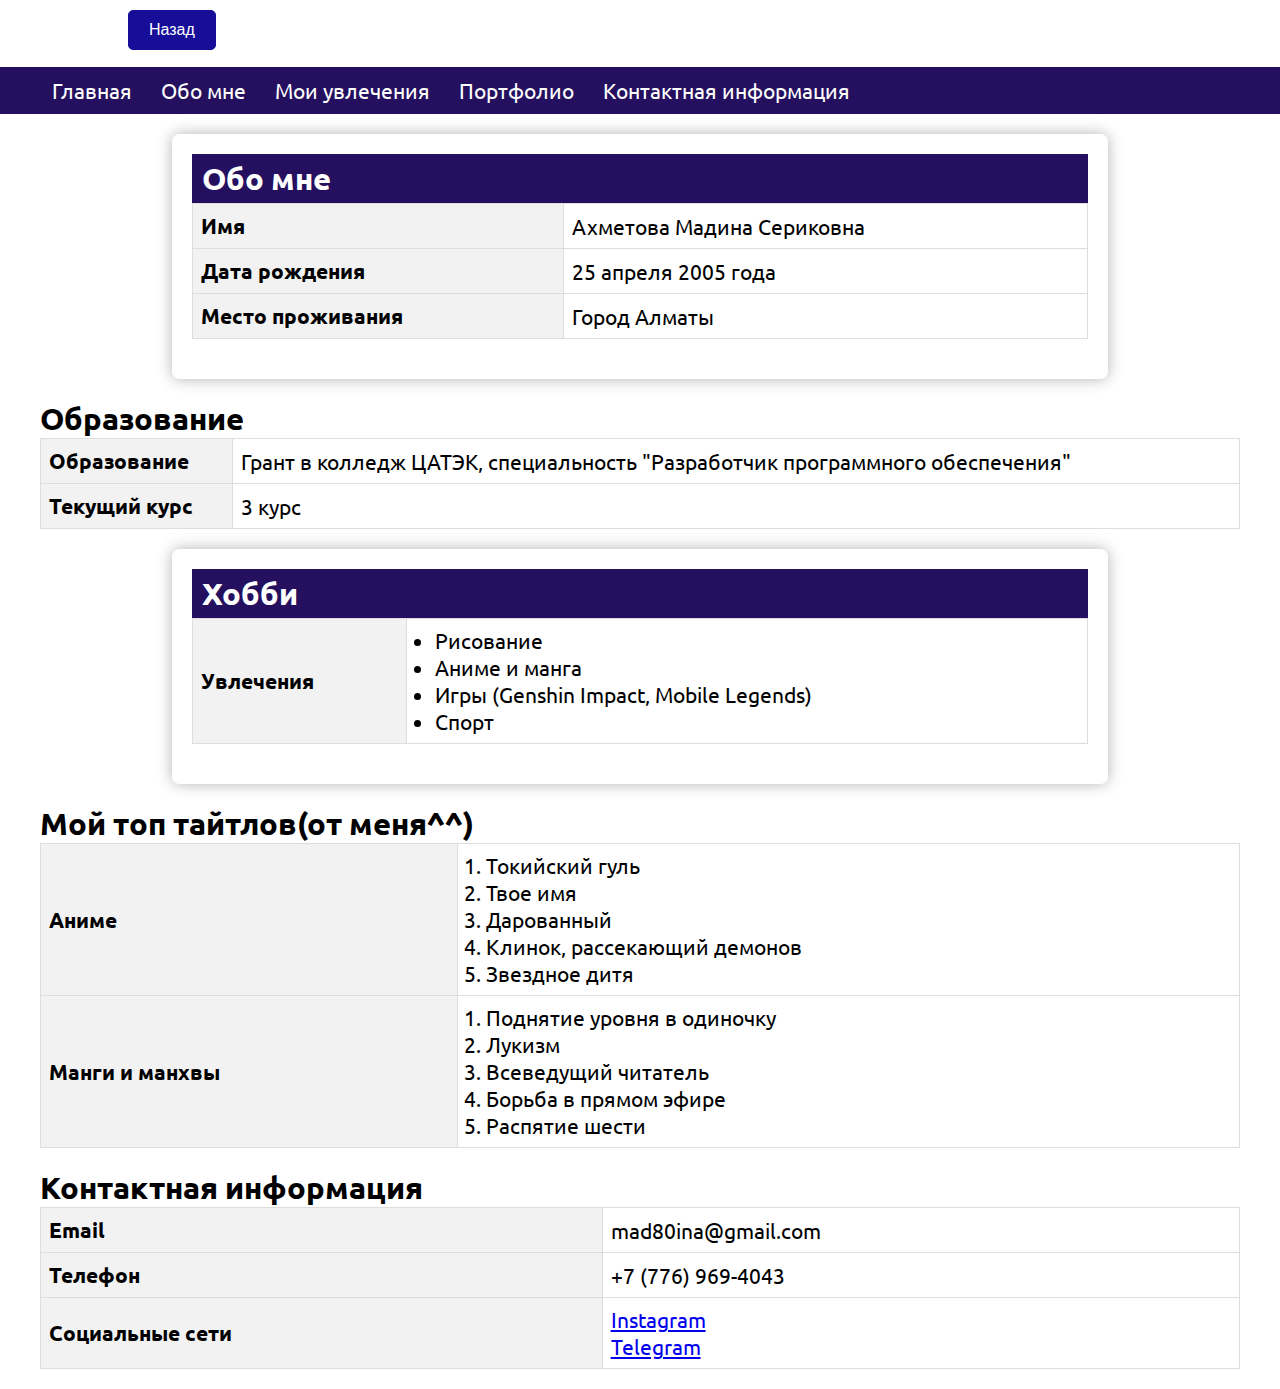
==== tables.html @ f31e3e06 "add new page" ====
<!DOCTYPE html>
<html lang="en">
<head>
    <meta charset="UTF-8">
    <meta name="viewport" content="width=device-width, initial-scale=1.0">
    <link rel="stylesheet" href="/style.css">
    <link rel="preconnect" href="https://fonts.googleapis.com">
    <link rel="preconnect" href="https://fonts.gstatic.com" crossorigin>
    <link href="https://fonts.googleapis.com/css2?family=Barlow:wght@200;400;500&family=Nunito:wght@300&family=Ubuntu:wght@300&display=swap" rel="stylesheet">
    <title>MadiSite</title>
    <style>
        *,
        ::after,
        ::before {
            margin: 0;
            padding: 0;
        }

        body {
            font-family: 'Barlow', sans-serif;
            font-family: 'Nunito', sans-serif;
            font-family: 'Ubuntu', sans-serif;
            margin: 0;
            padding: 0;
            background-image: url(https://storage.picsave.pp.ua/cluster1/origin/8ccb4ec4225b290726ae9be975220ff4.jpg);
            font-size: 1.3em;
            background-size: cover;
            background-position: center;
            background-attachment: fixed;
            color: #000000;
        }

        header, nav, section {
            margin: 0;
        }

        .container {
            max-width: 1200px;
            margin: 0 auto;
        }
        table {
            width: 100%;
            border-collapse: collapse;
            margin-bottom: 20px;
        }
    
        th, td {
            border: 1px solid #ddd;
            padding: 8px;
            text-align: left;
        }
    
        th {
            background-color: #f2f2f2;
        }
    
        tr:hover {
            background-color: #f5f5f5;
        }

        td ul, td ol {
            margin-left: 20px;
        }

        header {
            position: relative;
        }

        button {
            position: absolute;
            top: 15%;
            left: 10%;
            padding: 10px 20px;
            font-size: 16px;
            background-color: #160d99;
            color: white;
            border: 1px solid #160d99;
            border-radius: 5px;
            cursor: pointer;
            transition: 0.5s;
        }

        button:hover {
            background-color: #3c3692; 
            transform: scale(1.05);
        }
    </style>
</head>
<body>
    <div class="main-container">
        <header>
            <button type="button" onclick="window.location.href='index.html'">Назад</button>
            <div class="start">
                <a name="header"></a>
                <p>Здесь вы можете ознакомиться с краткой информацией обо мне^^</p>
            </div>
        </header>
        <nav>
            <div class="container">
                <div class="nav-sticky">
                    <a href="#header">Главная</a>
                    <a href="#aboutme">Обо мне</a>
                    <a href="#edu">Мои увлечения</a>
                    <a href="#portfolio">Портфолио</a>
                    <a href="#contact">Контактная информация</a>
                </div>
            </div>
        </nav>
        <section class="aboutMe">
            <div class="container">
                <a name="aboutme"></a>
                <h2>Обо мне</h2>
                <table>
                    <tr>
                        <th>Имя</th>
                        <td>Ахметова Мадина Сериковна</td>
                    </tr>
                    <tr>
                        <th>Дата рождения</th>
                        <td>25 апреля 2005 года</td>
                    </tr>
                    <tr>
                        <th>Место проживания</th>
                        <td>Город Алматы</td>
                    </tr>
                </table>
            </div>
        </section>
        <section class="education">
            <div class="container">
                <a name="edu"></a>
                <h2>Образование</h2>
                <table>
                    <tr>
                        <th>Образование</th>
                        <td>Грант в колледж ЦАТЭК, специальность "Разработчик программного обеспечения"</td>
                    </tr>
                    <tr>
                        <th>Текущий курс</th>
                        <td>3 курс</td>
                    </tr>
                </table>                
            </div>
        </section>
        <section class="myHobbies">
            <div class="container">
                <a href="hobby"></a>
                <h2>Хобби</h2>
                <table>
                    <tr>
                        <th>Увлечения</th>
                        <td>
                            <ul>
                                <li>Рисование</li>
                                <li>Аниме и манга</li>
                                <li>Игры (Genshin Impact, Mobile Legends)</li>
                                <li>Спорт</li>
                            </ul>
                        </td>
                    </tr>
                </table>                
            </div>
        </section>
        <section class="myTop">
            <div class="container">
                <a href="mytop"></a>
                <h2>Мой топ тайтлов(от меня^^)</h2>
                <table>
                    <tr>
                        <th>Аниме</th>
                        <td>
                            <ol>
                                <li>Токийский гуль</li>
                                <li>Твое имя</li>
                                <li>Дарованный</li>
                                <li>Клинок, рассекающий демонов</li>
                                <li>Звездное дитя</li>
                            </ol>
                        </td>
                    </tr>
                    <tr>
                        <th>Манги и манхвы</th>
                        <td>
                            <ol>
                                <li>Поднятие уровня в одиночку</li>
                                <li>Лукизм</li>
                                <li>Всеведущий читатель</li>
                                <li>Борьба в прямом эфире</li>
                                <li>Распятие шести</li>
                            </ol>
                        </td>
                    </tr>
                </table>
            </div>
        </section>
        <section class="contactInfo">
            <div class="container">
                <a name="contact"></a>
                <h2>Контактная информация</h2>
                <table>
                    <tr>
                        <th>Email</th>
                        <td>mad80ina@gmail.com</td>
                    </tr>
                    <tr>
                        <th>Телефон</th>
                        <td>+7 (776) 969-4043</td>
                    </tr>
                    <tr>
                        <th>Социальные сети</th>
                        <td>
                            <a target="_blank" href="https://instagram.com/iiu_aki?igshid=MzMyNGUyNmU2YQ==">Instagram</a><br>
                            <a target="_blank" href="@akhm_aki">Telegram</a>
                        </td>
                    </tr>
                </table>                
            </div>
        </section>
    </div>
</body>
</html>
---- style.css ----
header {
    color: #fff;
    text-align: center;
    padding: 20px;
}

nav {
    background-color: #25105f;
    color: #fff;
    padding: 10px;
    position: sticky;
    top: 0;
    z-index: 100;
    margin: 0!important;
}

nav a {
    color: #fff;
    text-decoration: none;
    margin: 0 12px;
}

nav a:hover {
    color: skyblue;
}

.aboutMe, .myHobbies, .portfolio{
    width: 70%;
    margin: 20px auto;
    background-color: rgba(255, 255, 255, 0.767);
    padding: 20px;
    border-radius: 8px;
    box-shadow: 0 0 15px rgba(0, 0, 0, 0.301);
}

.aboutMe h2, .myHobbies h2, .portfolio h2 {
    background-color: #25105f;
    color: #fff;
    padding: 5px 10px;
}

.aboutMe p, .myHobbies p {
    line-height: 1.6;
}

.section1 img {
    float: left;
    margin-top: 70px;
    margin-right: 20px;
    border-radius: 30%;
    box-shadow: 0 0 15px rgba(31, 14, 107, 0.623);
}

.galleryOne, .galleryTwo {
    display: flex;
    flex-wrap: wrap;
    justify-content: center;
}

.galleryOne, .galleryTwo {
    margin: 10px;
    text-decoration: none;
    transition: transform 0.5s ease-in-out;
}

.galleryOne img {
    margin-right: 20px;
    margin-bottom: 20px;
    max-width: 250px;
    height: auto;
    border: 2px solid #ddd;
    border-radius: 8px;
    box-shadow: 0 4px 8px rgba(0, 0, 0, 0.1);
}

.galleryTwo img {
    margin-right: 20px;
    margin-bottom: 20px;
    max-width: 250px;
    height: auto;
    border: 2px solid #ddd;
    border-radius: 8px;
    box-shadow: 0 4px 8px rgba(0, 0, 0, 0.1);
}

.galleryOne a:hover, .galleryTwo a:hover{
    transform: scale(1.1);
}

footer {
    text-align: center;
    padding: 20px;
    background-color: #25105f;
    color: #fff;
}
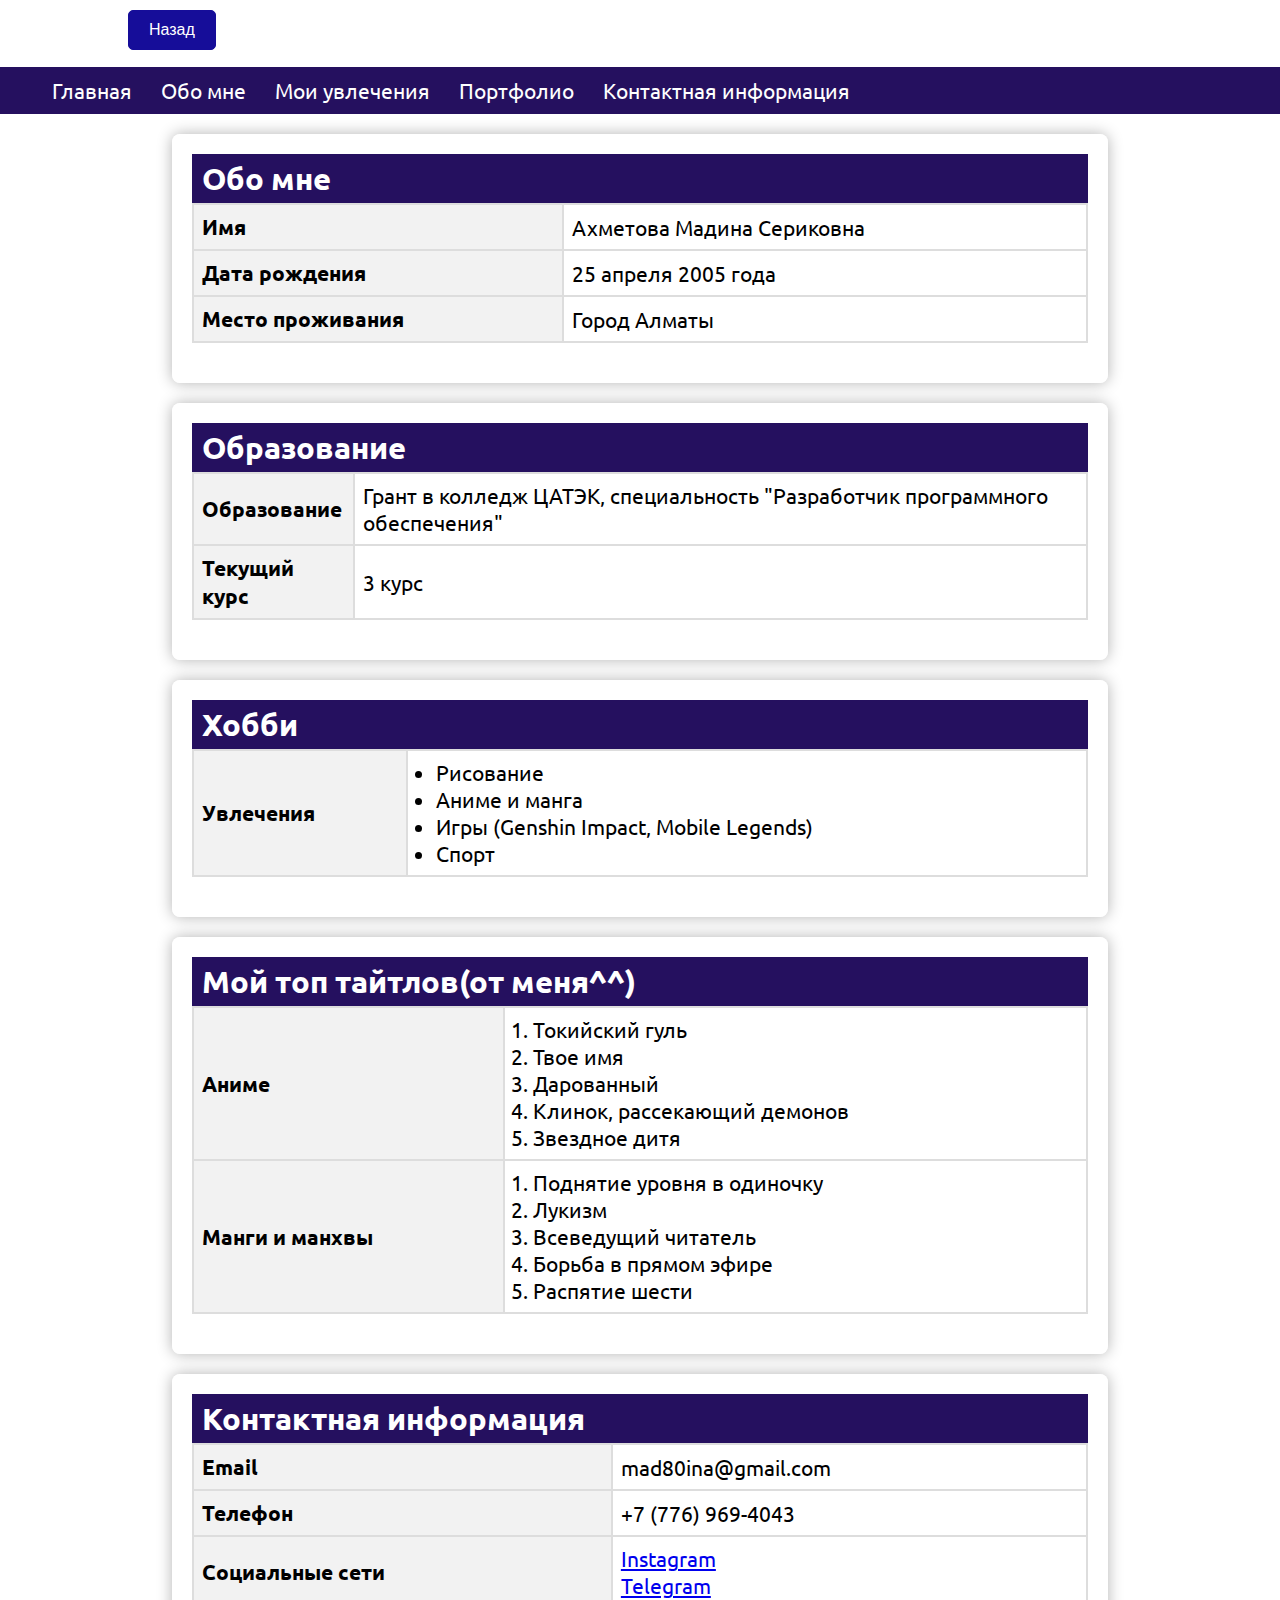
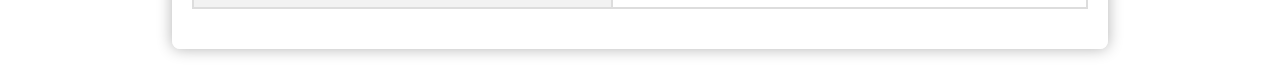
==== commit ab169e25: "Update tables.html" ====
--- a/tables.html
+++ b/tables.html
@@ -45,7 +45,7 @@
         }
     
         th, td {
-            border: 1px solid #ddd;
+            border: 2px solid #ddd;
             padding: 8px;
             text-align: left;
         }
@@ -218,4 +218,4 @@
         </section>
     </div>
 </body>
-</html>+</html>
--- a/style.css
+++ b/style.css
@@ -24,7 +24,7 @@
     color: skyblue;
 }
 
-.aboutMe, .myHobbies, .portfolio{
+.aboutMe, .myHobbies, .portfolio, .education, .contactInfo, .myTop, .shortInfo {
     width: 70%;
     margin: 20px auto;
     background-color: rgba(255, 255, 255, 0.767);
@@ -33,7 +33,7 @@
     box-shadow: 0 0 15px rgba(0, 0, 0, 0.301);
 }
 
-.aboutMe h2, .myHobbies h2, .portfolio h2 {
+.aboutMe h2, .myHobbies h2, .portfolio h2, .education h2, .contactInfo h2, .myTop h2 {
     background-color: #25105f;
     color: #fff;
     padding: 5px 10px;
@@ -51,6 +51,14 @@
     box-shadow: 0 0 15px rgba(31, 14, 107, 0.623);
 }
 
+#firstG  {
+    color: #991187;
+}
+
+#secondG {
+    color: #a71616;
+}
+
 .galleryOne, .galleryTwo {
     display: flex;
     flex-wrap: wrap;
@@ -63,7 +71,7 @@
     transition: transform 0.5s ease-in-out;
 }
 
-.galleryOne img {
+.galleryOne img, .galleryTwo img {
     margin-right: 20px;
     margin-bottom: 20px;
     max-width: 250px;
@@ -71,21 +79,47 @@
     border: 2px solid #ddd;
     border-radius: 8px;
     box-shadow: 0 4px 8px rgba(0, 0, 0, 0.1);
-}
-
-.galleryTwo img {
-    margin-right: 20px;
-    margin-bottom: 20px;
-    max-width: 250px;
-    height: auto;
-    border: 2px solid #ddd;
-    border-radius: 8px;
-    box-shadow: 0 4px 8px rgba(0, 0, 0, 0.1);
+    transition: transform 0.5s ease-in-out;
 }
 
 .galleryOne a:hover, .galleryTwo a:hover{
-    transform: scale(1.1);
+    transform: scale(1.05);
 }
+
+.galleryThree {
+    display: grid;
+    grid-template-columns: repeat(auto-fill, minmax(200px, 1fr));
+    gap: 10px;
+    text-align: center;
+}
+
+.galleryThree a, .galleryFour a {
+    display: block;
+    overflow: hidden;
+    border-radius: 8px;
+}
+
+.galleryThree img, .galleryFour img {
+    width: 100%;
+    height: auto;
+    border: 2px solid #ddd;
+    transition: transform 0.3s ease-in-out;
+}
+
+.galleryThree a:hover img, .galleryFour a:hover img {
+    transform: scale(1.05);
+}
+
+.galleryFour {
+    display: grid;
+    grid-template-columns: repeat(3, 1fr);
+    gap: 10px;
+    text-align: center;
+}
+
+
+
+
 
 footer {
     text-align: center;
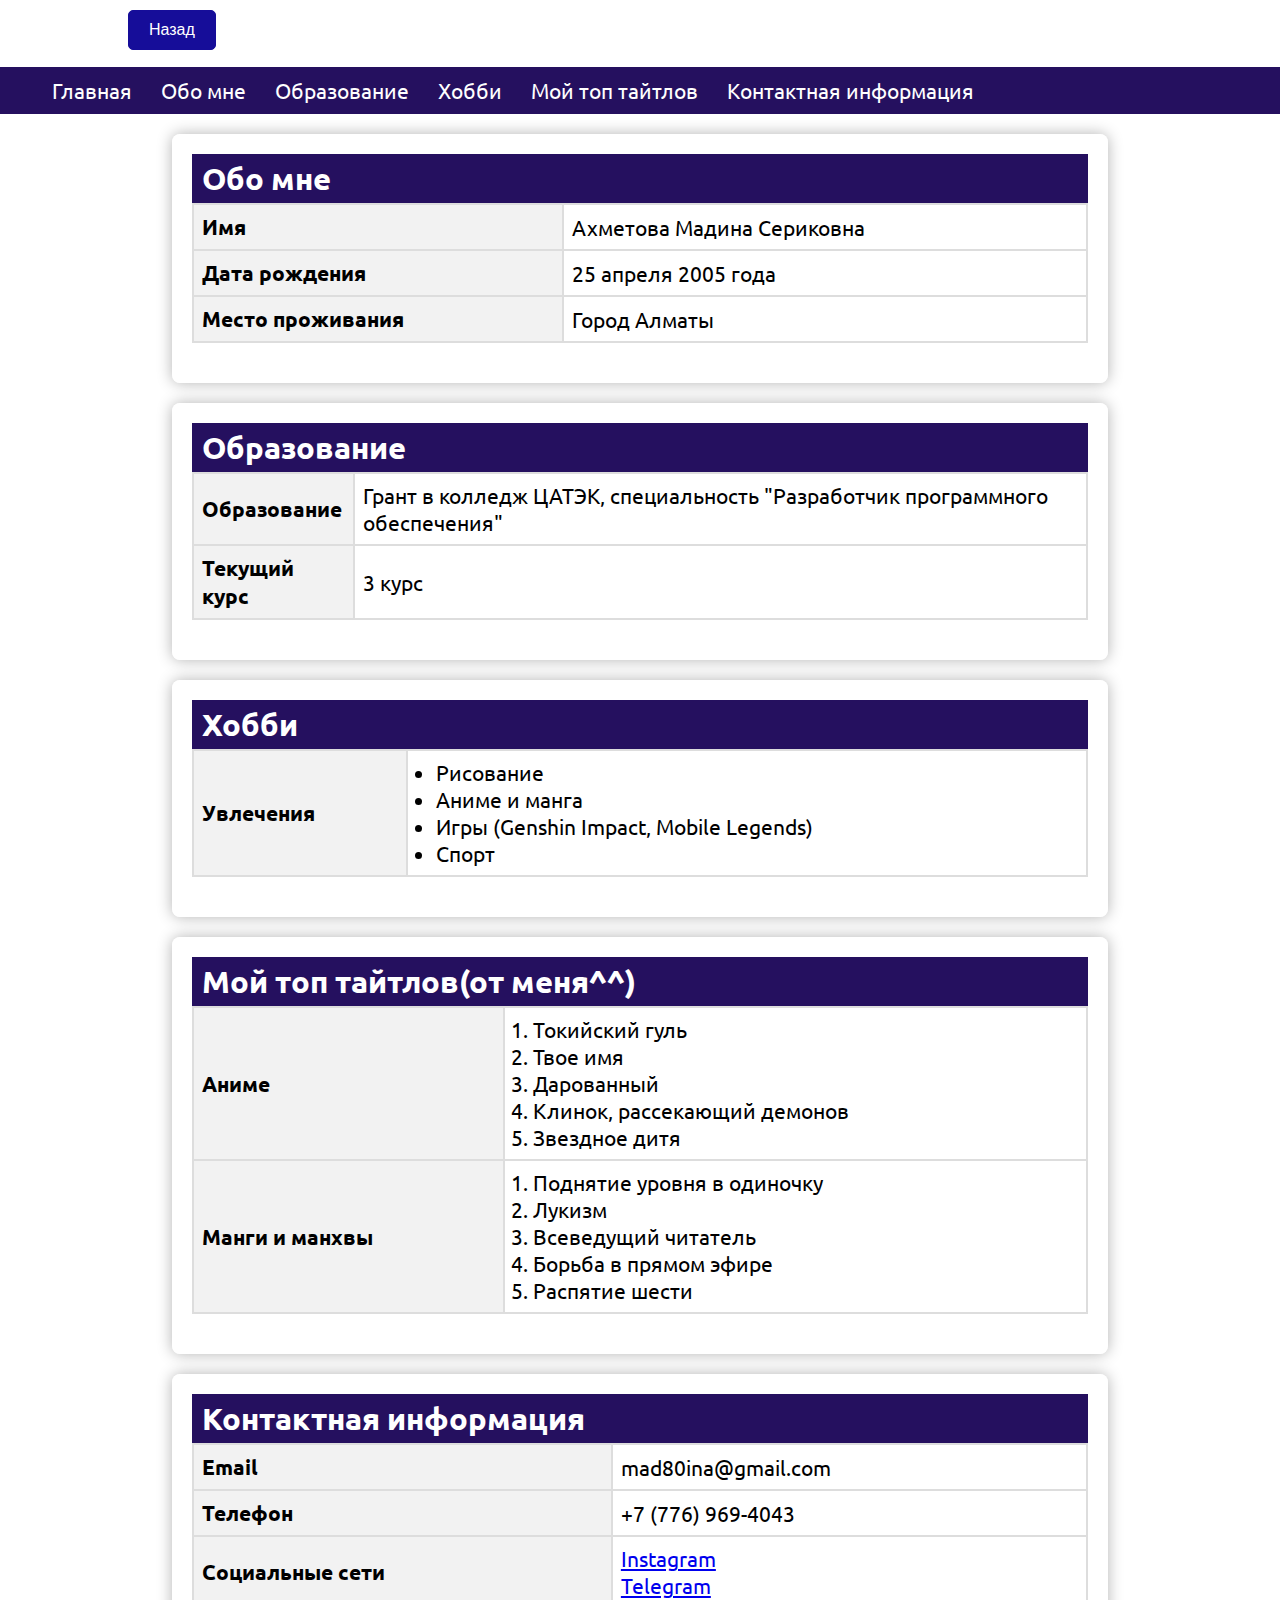
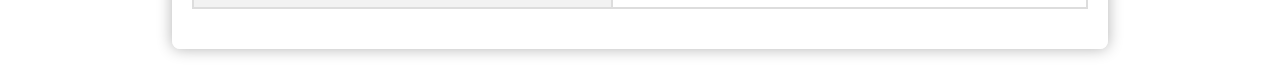
==== commit 077f2576: "Update tables.html" ====
--- a/tables.html
+++ b/tables.html
@@ -100,8 +100,9 @@
                 <div class="nav-sticky">
                     <a href="#header">Главная</a>
                     <a href="#aboutme">Обо мне</a>
-                    <a href="#edu">Мои увлечения</a>
-                    <a href="#portfolio">Портфолио</a>
+                    <a href="#edu">Образование</a>
+                    <a href="#hobby">Хобби</a>
+                    <a href="#mytop">Мой топ тайтлов</a>
                     <a href="#contact">Контактная информация</a>
                 </div>
             </div>
@@ -144,7 +145,7 @@
         </section>
         <section class="myHobbies">
             <div class="container">
-                <a href="hobby"></a>
+                <a name="hobby"></a>
                 <h2>Хобби</h2>
                 <table>
                     <tr>
@@ -163,7 +164,7 @@
         </section>
         <section class="myTop">
             <div class="container">
-                <a href="mytop"></a>
+                <a name="mytop"></a>
                 <h2>Мой топ тайтлов(от меня^^)</h2>
                 <table>
                     <tr>
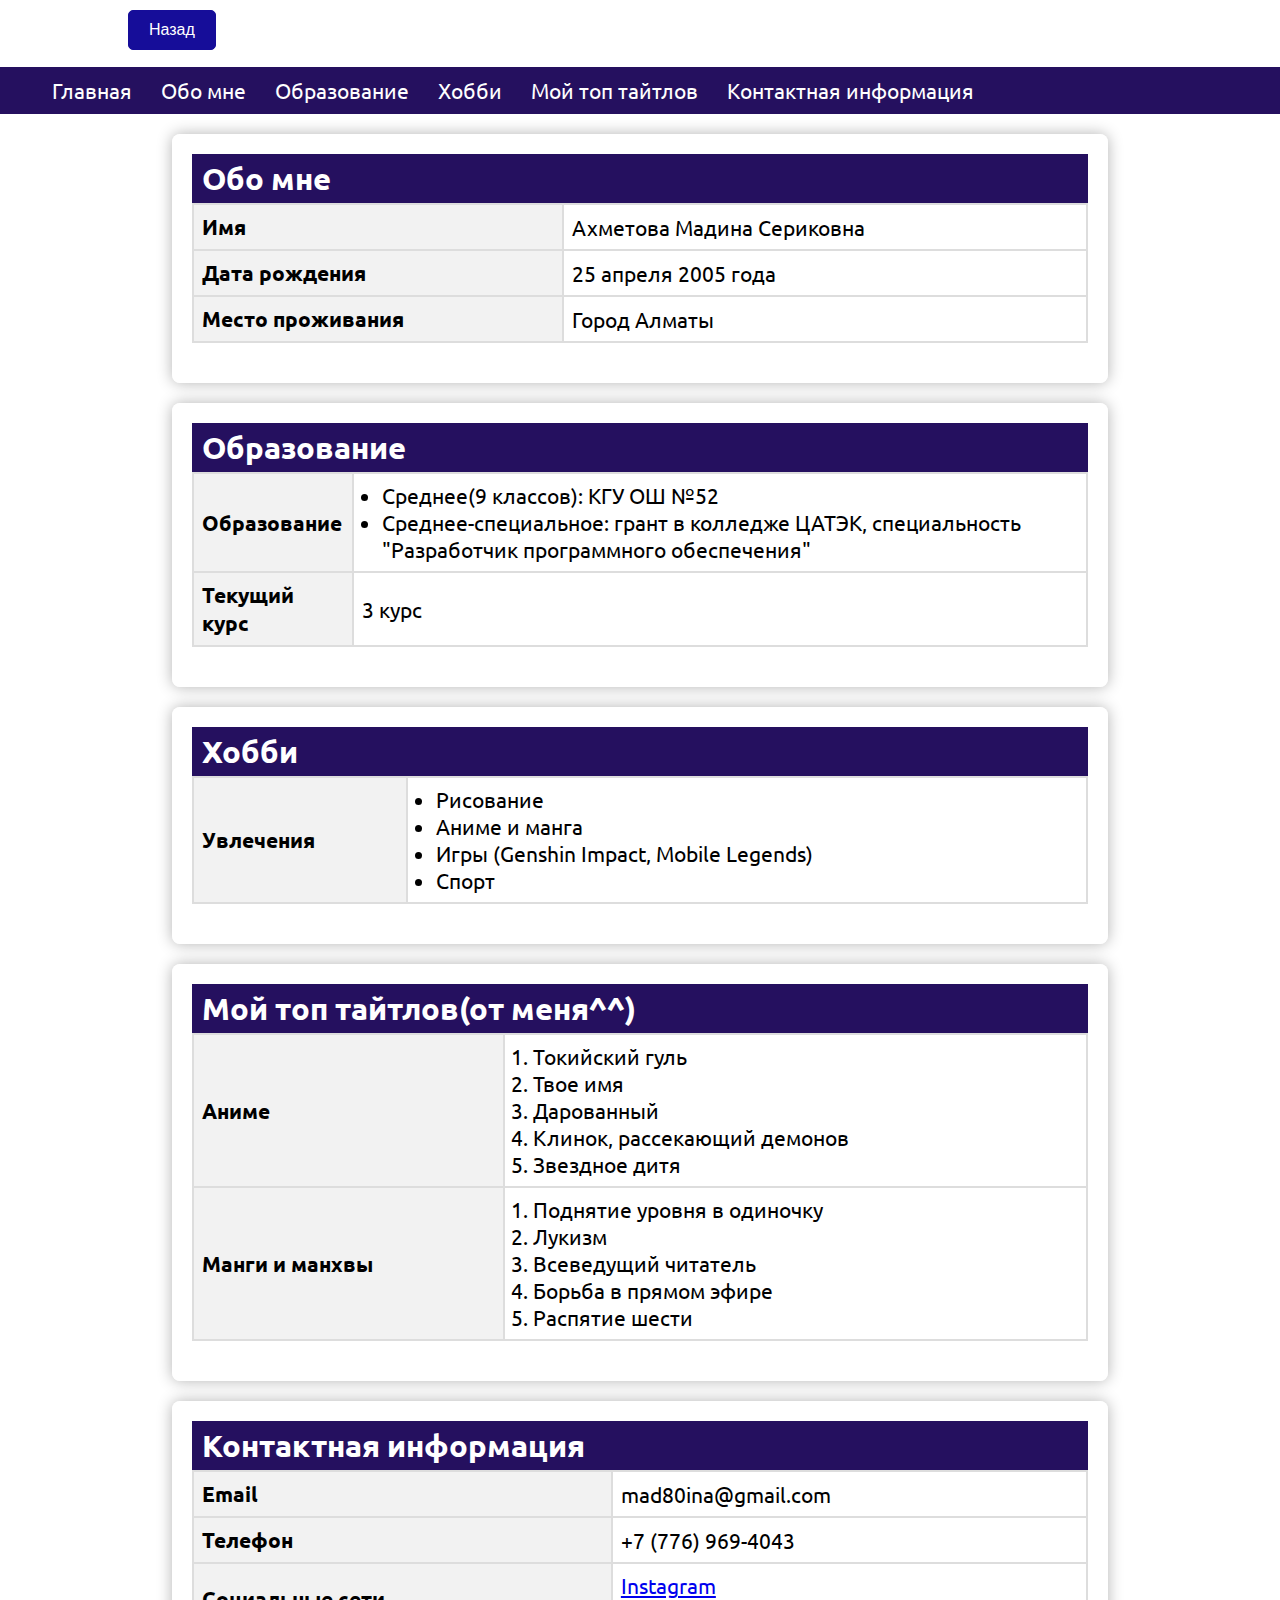
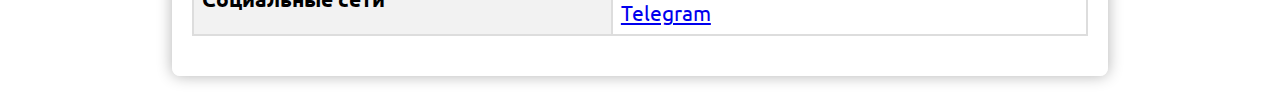
==== commit 86efbaae: "Update tables.html" ====
--- a/tables.html
+++ b/tables.html
@@ -66,7 +66,7 @@
             position: relative;
         }
 
-        button {
+        header button {
             position: absolute;
             top: 15%;
             left: 10%;
@@ -80,9 +80,35 @@
             transition: 0.5s;
         }
 
-        button:hover {
+        header button:hover {
             background-color: #3c3692; 
             transform: scale(1.05);
+        }
+
+        @media screen and (min-width:768px) and (max-width: 1024px) {
+            .container {
+                max-width: 80%;
+            }
+        
+            header button {
+                position: static;
+                display: block;
+                margin: 10px auto; 
+                width: 50%;
+            }
+        }
+
+        @media screen and (min-width:480px) and (max-width: 768px) {
+            .container {
+                max-width: 90%;
+            }
+        
+            header button {
+                position: static; 
+                display: block;
+                margin: 10px auto;
+                width: 50%;
+            }
         }
     </style>
 </head>
@@ -134,7 +160,12 @@
                 <table>
                     <tr>
                         <th>Образование</th>
-                        <td>Грант в колледж ЦАТЭК, специальность "Разработчик программного обеспечения"</td>
+                        <td>
+                            <ul>
+                                <li>Среднее(9 классов): КГУ ОШ №52</li>
+                                <li>Среднее-специальное: грант в колледже ЦАТЭК, специальность "Разработчик программного обеспечения"</li>
+                            </ul>
+                        </td>
                     </tr>
                     <tr>
                         <th>Текущий курс</th>
--- a/style.css
+++ b/style.css
@@ -117,13 +117,118 @@
     text-align: center;
 }
 
-
-
-
-
 footer {
-    text-align: center;
+    background-color: #25105f;
+    color: white;
     padding: 20px;
-    background-color: #25105f;
-    color: #fff;
-}
+    text-align: center;
+}
+
+form {
+    max-width: 400px;
+    margin: 0 auto;
+}
+
+label {
+    display: block;
+    margin-bottom: 8px;
+}
+
+input,
+textarea {
+    width: 100%;
+    padding: 8px;
+    margin-bottom: 16px;
+    box-sizing: border-box;
+}
+
+form button {
+    background-color: #160d99;
+    color: white;
+    padding: 10px 20px;
+    border: none;
+    border-radius: 5px;
+    cursor: pointer;
+    transition: 0.3s;
+}
+
+form button:hover {
+    background-color: #3c3692;
+    transform: scale(1.1);
+}
+
+@media screen and (min-width:768px) and (max-width: 1024px) {
+    body {
+        font-size: 1.2em;
+    }
+
+    .aboutMe,
+    .myHobbies,
+    .portfolio,
+    .education,
+    .contactInfo,
+    .myTop,
+    .shortInfo {
+        width: 90%;
+        margin: 20px auto;
+        padding: 10px;
+    }
+
+    .section1 img {
+        float: none;
+        margin-top: 20px;
+        margin-right: 0;
+        margin-bottom: 20px;
+    }
+
+    nav {
+        padding: 10px 0;
+    }
+
+    .galleryThree,
+    .galleryFour {
+        display: block;
+    }
+
+    form {
+        max-width: none;
+    }
+}
+
+@media screen and (min-width:480px) and (max-width: 768px) {
+    body {
+        font-size: 1.1em;
+    }
+
+    .aboutMe,
+    .myHobbies,
+    .portfolio,
+    .education,
+    .contactInfo,
+    .myTop,
+    .shortInfo {
+        width: 90%;
+        margin: 20px auto;
+        padding: 10px;
+    }
+
+    .section1 img {
+        float: none;
+        margin-top: 20px;
+        margin-right: 0;
+        margin-bottom: 20px;
+    }
+
+    nav {
+        padding: 10px 0;
+    }
+
+    .galleryThree,
+    .galleryFour {
+        display: block;
+    }
+
+    form {
+        max-width: none;
+    }
+}
